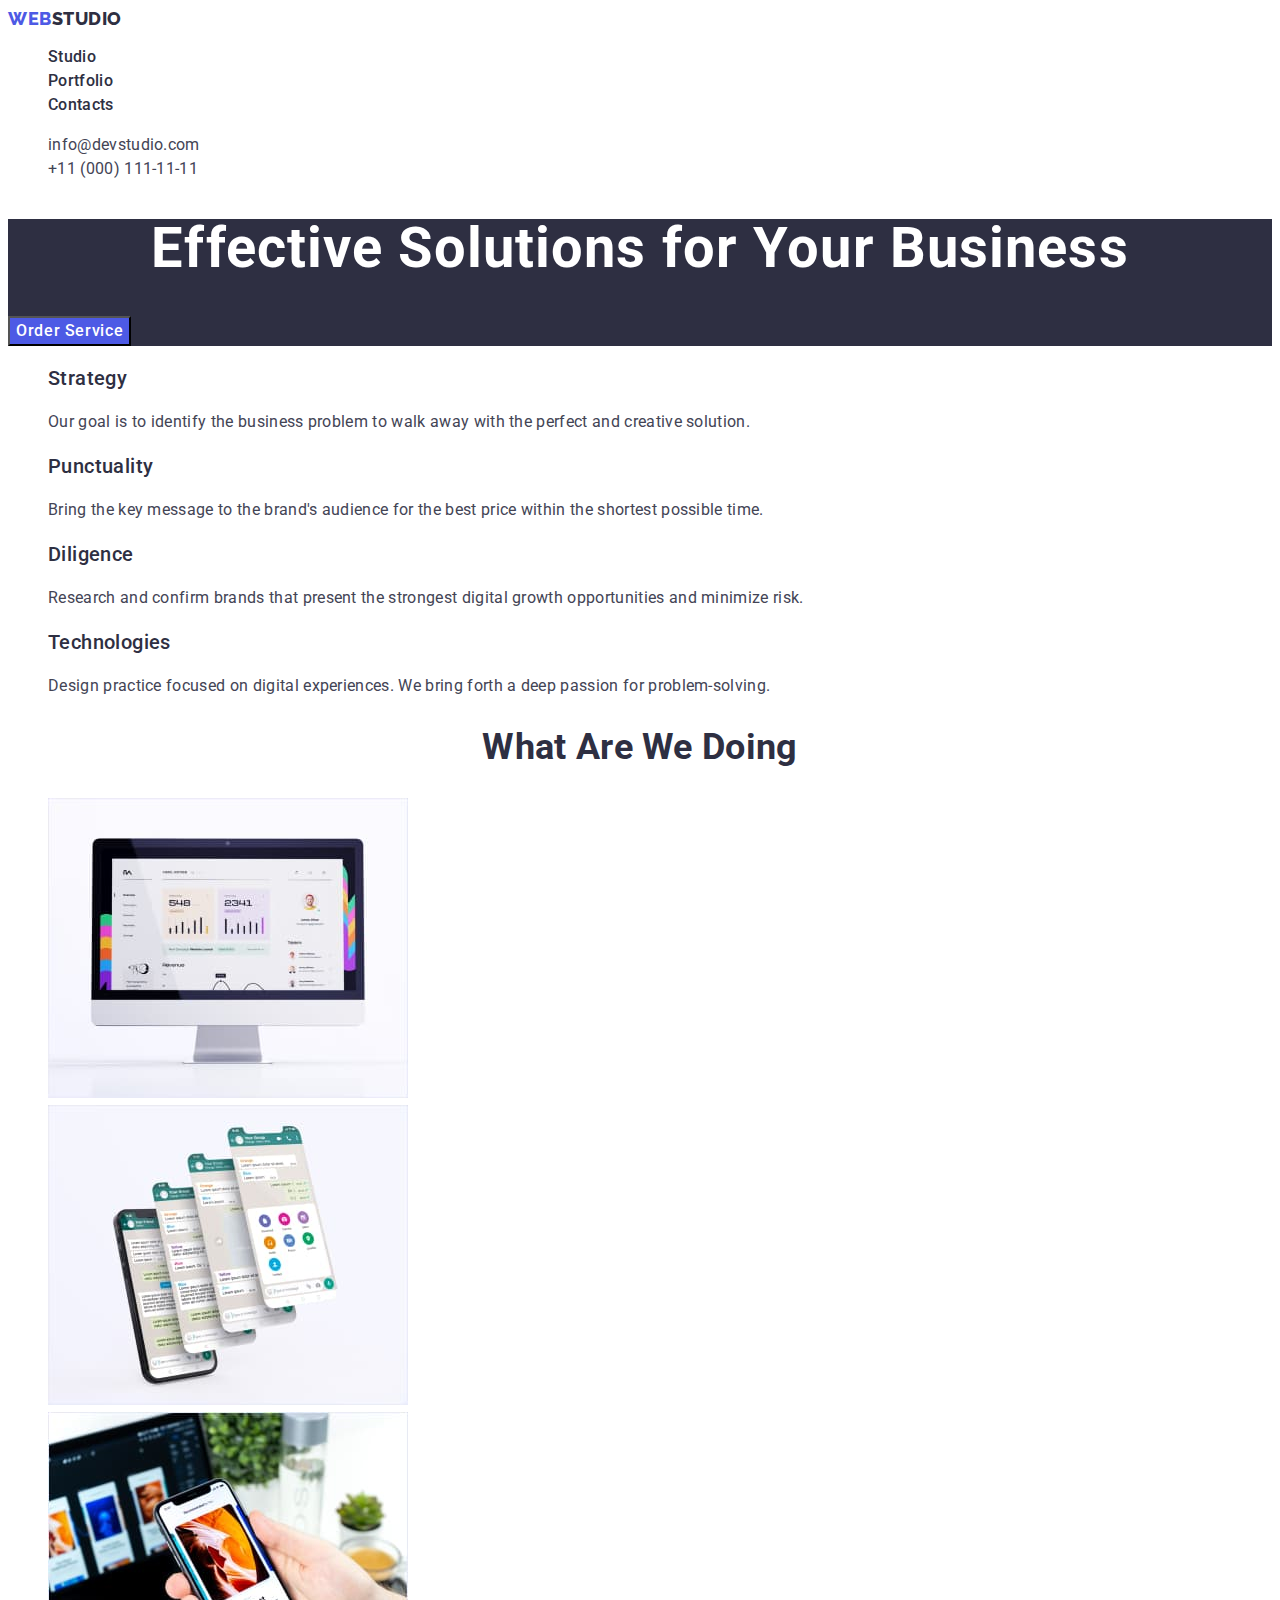
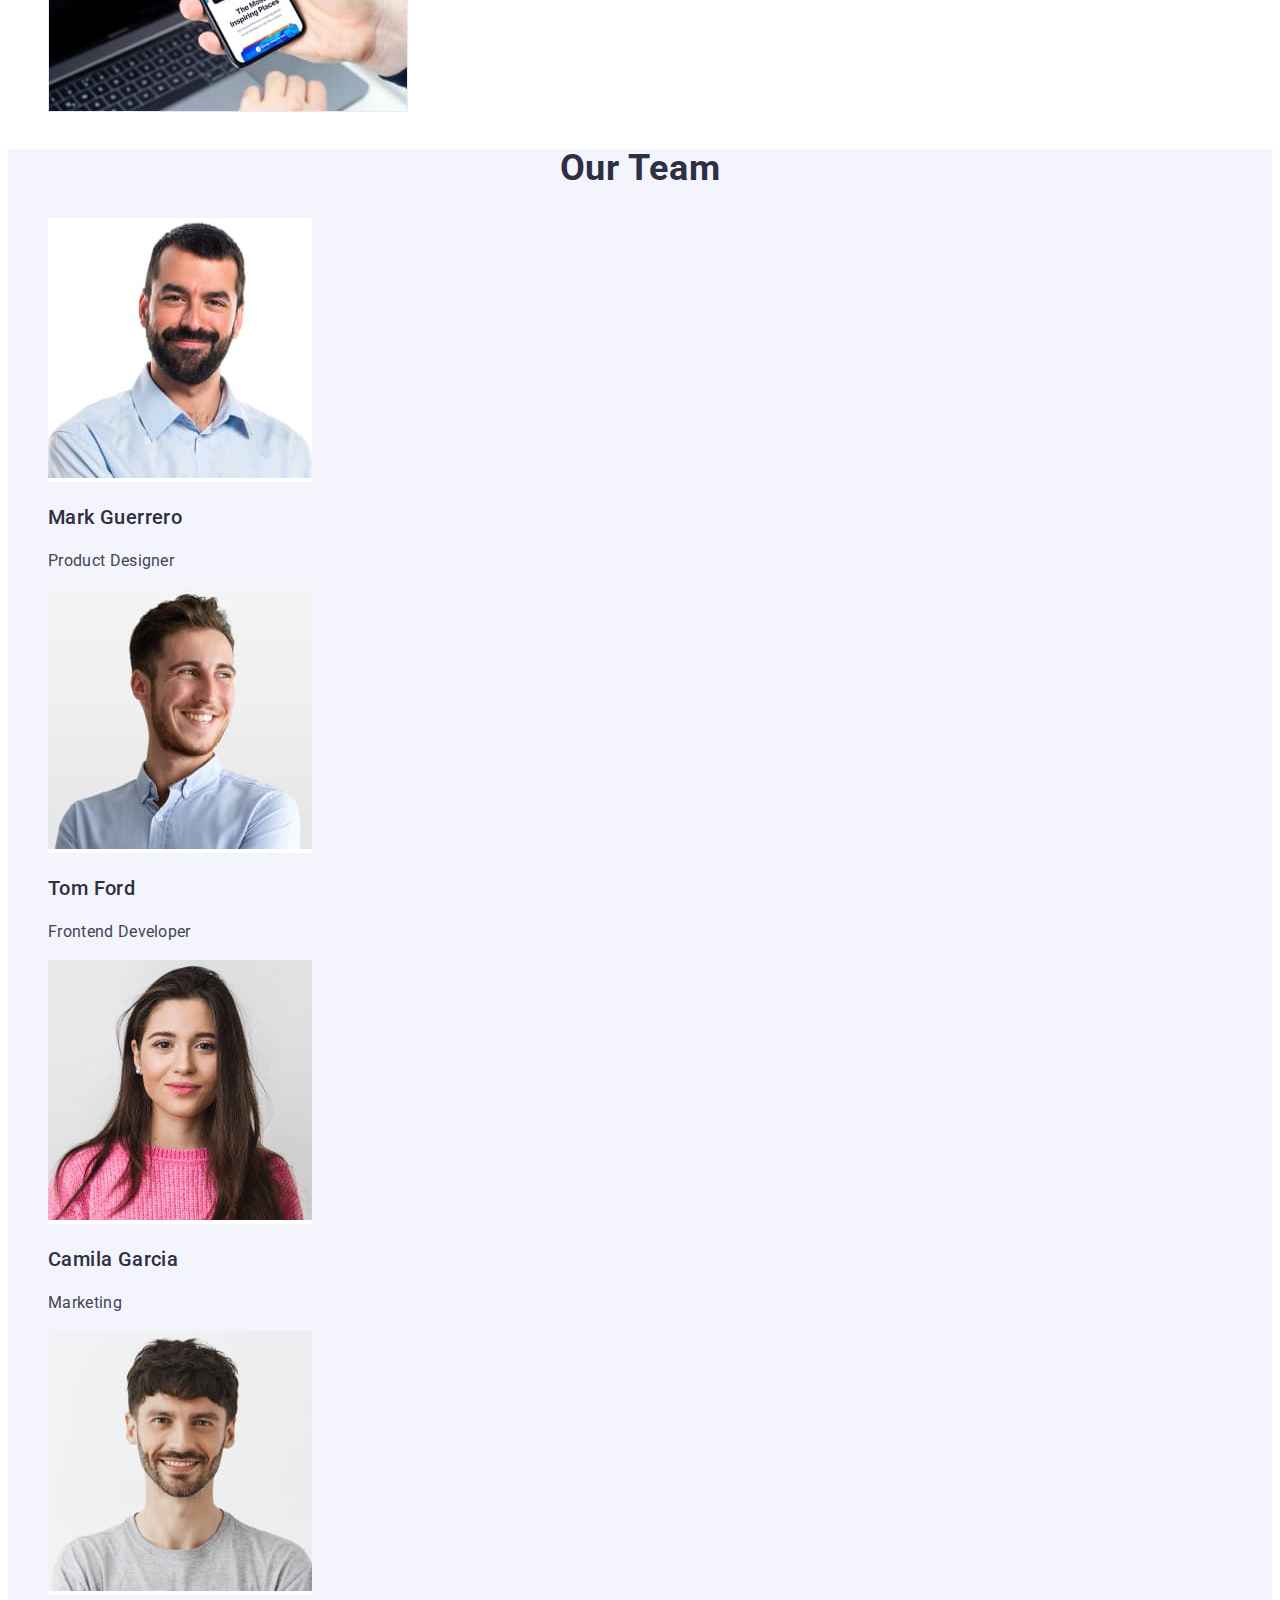
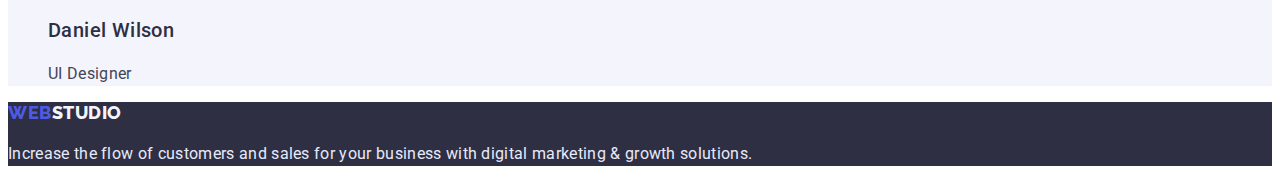
==== index.html @ 5a8b4bfd "Initial commit" ====
<!DOCTYPE html>
<html lang="en">
  <head>
    <meta charset="UTF-8" />
    <meta http-equiv="X-UA-Compatible" content="IE=edge" />
    <meta name="viewport" content="width=device-width, initial-scale=1.0" />
    <title>Studio</title>
    <link rel="preconnect" href="https://fonts.googleapis.com" />
    <link rel="preconnect" href="https://fonts.gstatic.com" crossorigin />
    <link
      href="https://fonts.googleapis.com/css2?family=Raleway:wght@800&family=Roboto:wght@400;500;700;900&display=swap"
      rel="stylesheet"
    />
    <link rel="stylesheet" href="./css/style.css" />
  </head>

  <body>
    <!-- Header -->
    <header class="header">
      <nav class="nav">
        <a class="logo link" href="./index.html"
          >Web <span class="logostudio">Studio</span></a
        >
        <ul class="nav-menu list">
          <li class="nav-items-pages">
            <a class="nav-link link" href="./index.html">Studio</a>
          </li>
          <li class="nav-items-pages">
            <a class="nav-link link" href="./portfolio.html">Portfolio</a>
          </li>
          <li class="nav-items-pages">
            <a class="nav-link link" href="">Contacts</a>
          </li>
        </ul>
      </nav>
      <address class="address">
        <ul class="address-item list">
          <li class="address-contacts">
            <a class="contacts link" href="mailto:info@devstudio.com"
              >info@devstudio.com</a
            >
          </li>
          <li class="address-contacts">
            <a class="contacts link" href="tel:+110001111111"
              >+11 (000) 111-11-11</a
            >
          </li>
        </ul>
      </address>
    </header>

    <main>
      <!-- Hero -->
      <section class="hero">
        <h1 class="hero-title">Effective Solutions for Your Business</h1>
        <button type="button" class="hero-btn">Order Service</button>
      </section>
      <!-- Features -->
      <section class="features">
        <h2 class="section-title" hidden>titel</h2>
        <ul class="feauters-list list">
          <li class="features-list-item">
            <h3 class="features-list-title">Strategy</h3>
            <p class="faetures-description">
              Our goal is to identify the business problem to walk away with the
              perfect and creative solution.
            </p>
          </li>
          <li class="features-list-item">
            <h3 class="features-list-title">Punctuality</h3>
            <p class="faetures-description">
              Bring the key message to the brand's audience for the best price
              within the shortest possible time.
            </p>
          </li>
          <li class="features-list-item">
            <h3 class="features-list-title">Diligence</h3>
            <p class="faetures-description">
              Research and confirm brands that present the strongest digital
              growth opportunities and minimize risk.
            </p>
          </li>
          <li class="features-list-item">
            <h3 class="features-list-title">Technologies</h3>
            <p class="faetures-description">
              Design practice focused on digital experiences. We bring forth a
              deep passion for problem-solving.
            </p>
          </li>
        </ul>
      </section>
      <!-- What are we doing-->
      <section>
        <h2 class="products-title">What are we doing</h2>
        <ul class="list">
          <li class="products-list-item">
            <img
              class="products-img"
              src="./images/computer.jpg"
              alt="computer"
              width="360"
            />
          </li>
          <li class="products-list-item">
            <img
              class="products-img"
              src="./images/smartphone.jpg"
              alt="smartphone"
              width="360"
            />
          </li>
          <li class="products-list-item">
            <img
              class="products-img"
              src="./images/notebook.jpg"
              alt="notebook"
              width="360"
            />
          </li>
        </ul>
      </section>
      <!-- Our team -->
      <section class="team">
        <h2 class="team-title">Our Team</h2>
        <ul class="team-list list">
          <li class="team-list-item">
            <img
              class="team-img"
              src="./images/markguerrero.jpg"
              alt="markguerrero"
              width="264"
            />
            <h3 class="team-list-title">Mark Guerrero</h3>
            <p class="team-position">Product Designer</p>
          </li>
          <li class="team-list-item">
            <img
              class="team-img"
              src="./images/tomford.jpg"
              alt="tomford"
              width="264"
            />
            <h3 class="team-list-title">Tom Ford</h3>
            <p class="team-position">Frontend Developer</p>
          </li>
          <li class="team-list-item">
            <img
              class="team-img"
              src="./images/camilagarcia.jpg"
              alt="camilagarcia"
              width="264"
            />
            <h3 class="team-list-title">Camila Garcia</h3>
            <p class="team-position">Marketing</p>
          </li>
          <li class="team-list-item">
            <img
              class="team-img"
              src="./images/danielwilson.jpg"
              alt="danielwilson"
              width="264"
            />
            <h3 class="team-list-title">Daniel Wilson</h3>
            <p class="team-position">UI Designer</p>
          </li>
        </ul>
      </section>
    </main>
    <!-- Footer -->
    <footer class="footer">
      <a class="footer-logo link" href="./index.html"
        >Web<span class="footer-logostudio">Studio</span></a
      >
      <p class="footer-description">
        Increase the flow of customers and sales for your business with digital
        marketing & growth solutions.
      </p>
    </footer>
  </body>
</html>
---- css/style.css ----
:root {
	--logo-color: #4d5ae5;
	--accent-color: #404bbf;
	--body-text-color: #434455;
	--secondary-text-color: #2e2f42;
	--primary-white-color: #ffffff;
	--secondary-background-color: #f4f4fd;
	--footer-text-color: #e7e9fc;
}

body {
	font-family: "Roboto", sans-serif;
	font-weight: 400;
	font-size: 16px;
	line-height: 1.5;
	letter-spacing: 0.02em;
	color: var(--body-text-color);
	background-color: var(--primary-white-color);
}

.list {
	list-style: none;
}

.link {
	text-decoration: none;
}
/* ============================== HEADER ======================== */

.header {
	font-style: normal;
}

.logo {
	font-family: "Raleway", sans-serif;
	font-weight: 800;
	font-size: 18px;
	line-height: 1.17;
	display: flex;
	align-items: center;
	letter-spacing: 0.03em;
	text-transform: uppercase;
	color: var(--logo-color);
}

.logo {
	color: var(--logo-color);
}

.logostudio {
	color: var(--secondary-text-color);
}

.nav-link {
	font-weight: 500;
	color: var(--secondary-text-color);
}
.nav-link:hover,
.nav-link:focus {
	color: var(--accent-color);
}

.address {
	font-style: normal;
}

.contacts {
	font-style: normal;
	color: var(--body-text-color);
}

.contacts:hover,
.contacts:focus {
	color: var(--accent-color);
}

/* ============================== /HEADER ======================== */

/* ============================== HERO ======================== */

.hero {
	background-color: var(--secondary-text-color);
}

.hero-title {
	font-weight: 700;
	font-size: 56px;
	line-height: 1.07;
	letter-spacing: 0.02em;
	text-align: center;
	color: var(--primary-white-color);
}

.hero-btn {
	font-weight: 500;
	display: flex;
	align-items: center;
	font-family: "Roboto", sans-serif;
	font-size: 16px;
	line-height: 1.5;

	letter-spacing: 0.04em;
	cursor: pointer;
	color: var(--primary-white-color);
	background-color: var(--logo-color);
}

.hero-btn:hover,
.hero-btn:focus {
	color: var(--accent-color);
}

/* ============================== /HERO ======================== */

/*============================= FEATURES =================================*/

.features-list-title {
	font-weight: 500;
	font-size: 20px;
	line-height: 1.2;
	letter-spacing: 0.02em;
	color: var(--secondary-text-color);
}

/*============================= /FEATURES =================================*/

/* ============================ WHAT ARE WE DOING ========================== */

.products-title {
	font-weight: 700;
	font-size: 36px;
	line-height: 1.11;
	text-align: center;
	text-transform: capitalize;
	color: var(--secondary-text-color);
}
/* ============================ /WHAT ARE WE DOING ========================== */

/*================================ OUR TEAM ===============================*/

.team {
	background-color: var(--secondary-background-color);
}

.team-list-item {
	display: inline;
	background-color: var(--primary-white-color);
}

.team-title {
	font-weight: 700;
	font-size: 36px;
	line-height: 1.11;
	text-align: center;
	letter-spacing: 0.02em;
	text-transform: capitalize;
	color: var(--secondary-text-color);
}

.team-list-title {
	font-weight: 500;
	font-size: 20px;
	line-height: 1.2;
	letter-spacing: 0.02em;
	color: var(--secondary-text-color);
}

.team-position {
	color: var(--body-text-color);
}
/*================================ /OUR TEAM ===============================*/

/*================================ FOOTER ===============================*/

.footer {
	background-color: var(--secondary-text-color);
}

.footer-description {
	color: var(--footer-text-color);
}

.footer-logo {
	font-family: "Raleway", sans-serif;
	font-weight: 800;
	font-size: 18px;
	line-height: 1.17;
	letter-spacing: 0.03em;
	text-transform: uppercase;
	color: var(--logo-color);
}

.footer-logostudio {
	color: var(--secondary-background-color);
}

.footer-logostudio:hover,
.footer-logostudio:focus {
	color: var(--accent-color);
}

.footer-logo:hover,
.footer-logo:focus {
	color: var(--accent-color);
}
/*================================ /FOOTER ===============================*/

/*============================== PORTFOLIO ===============================*/

.btn-section-list {
	font-weight: 500;
	display: flex;
	align-items: center;
	text-align: center;
	font-size: 16px;
	line-height: 1.5;
	letter-spacing: 0.04em;
	font-family: "Roboto", sans-serif;
	cursor: pointer;
	color: var(--logo-color);
	background-color: var(--secondary-background-color);
}

.btn-section-list:hover,
.btn-section-list:focus {
	color: var(--primary-white-color);
	background-color: var(--accent-color);
}

.project-title {
	font-weight: 500;
	font-size: 20px;
	line-height: 1.2;
	letter-spacing: 0.02em;
	color: var(--secondary-text-color);
}

.project-text {
	color: var(--body-text-color);
}
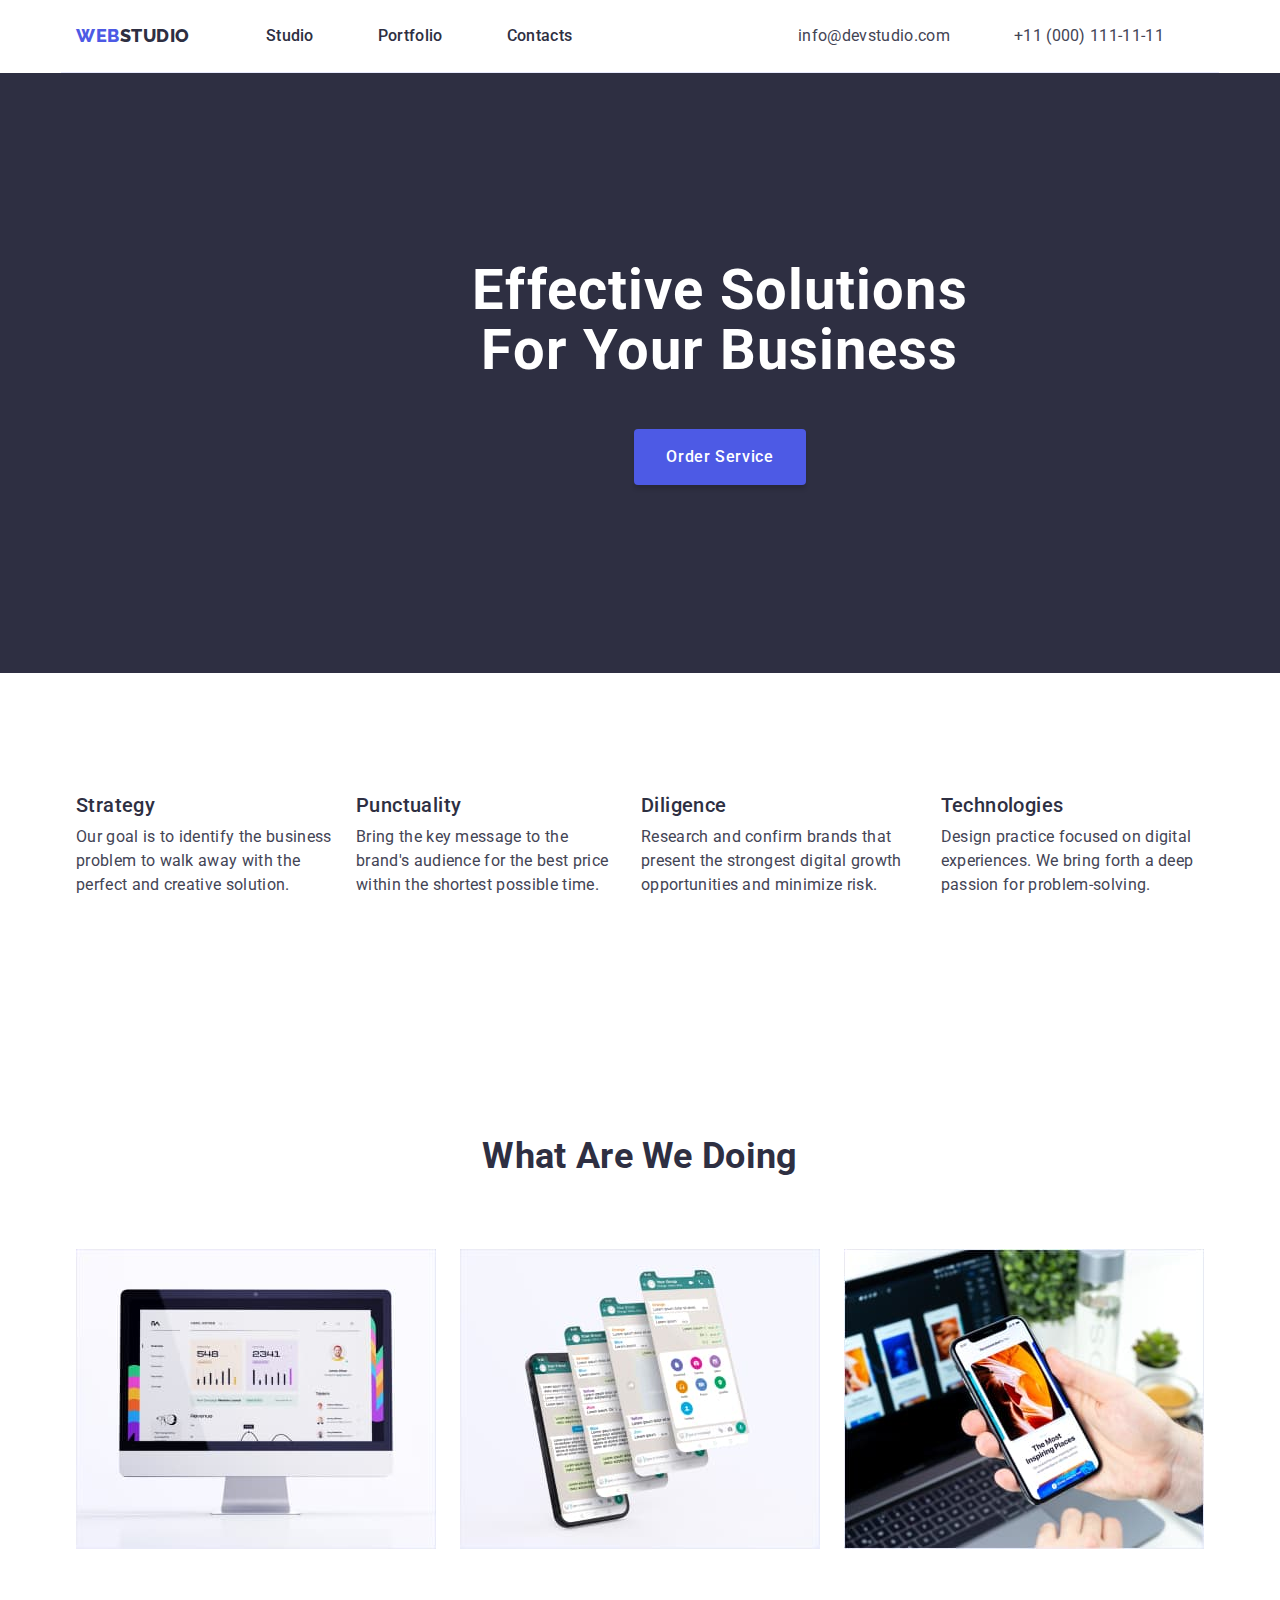
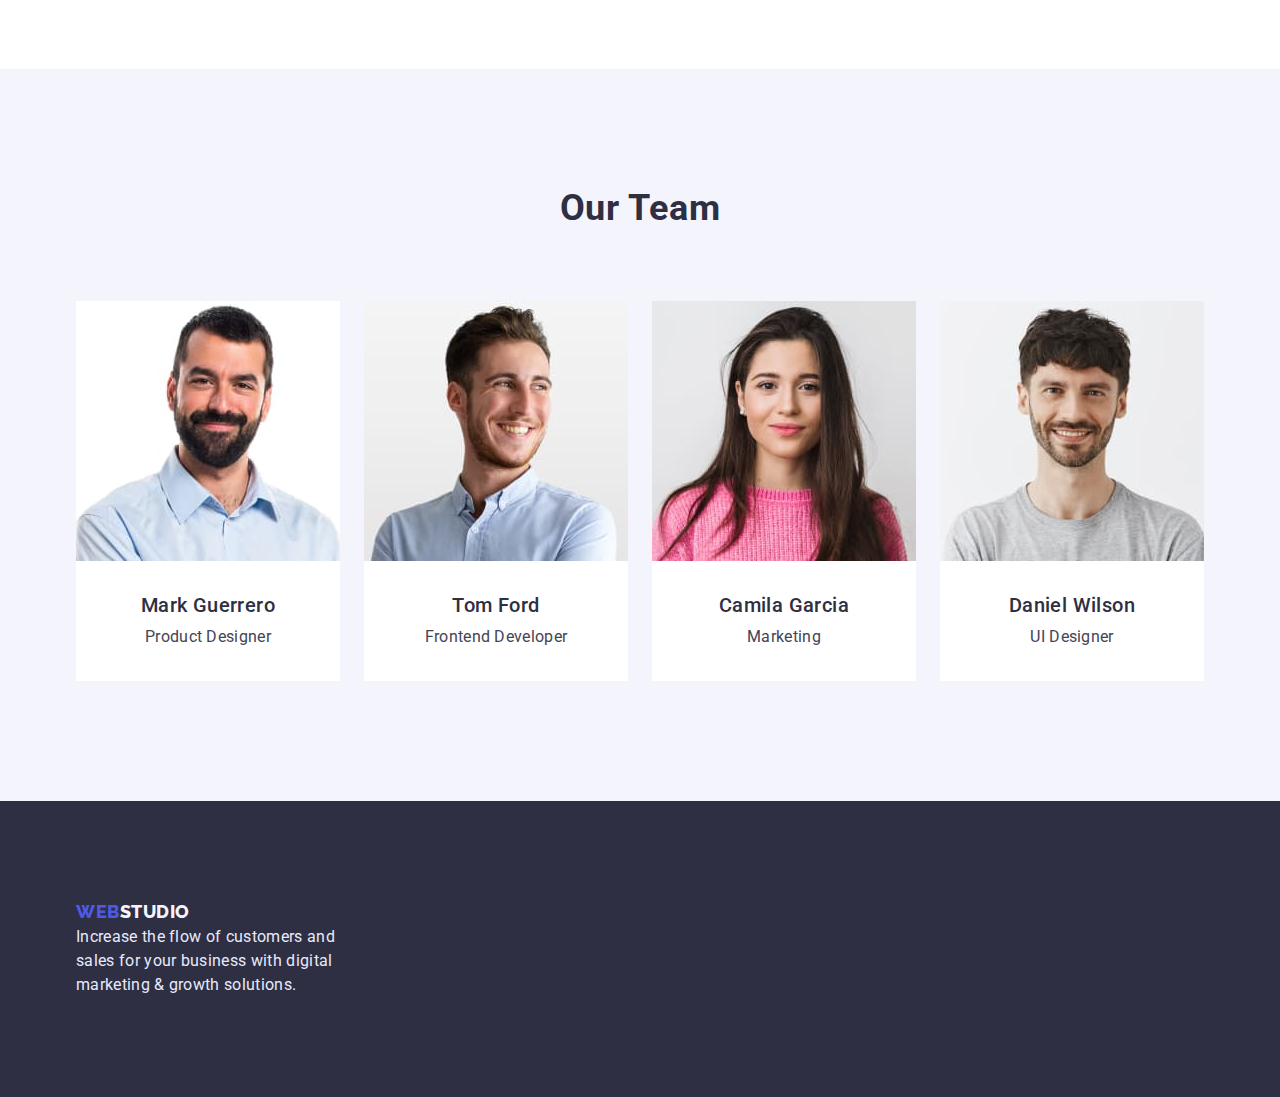
==== commit 1b0a41be: "css" ====
--- a/index.html
+++ b/index.html
@@ -1,180 +1,145 @@
 <!DOCTYPE html>
 <html lang="en">
-  <head>
-    <meta charset="UTF-8" />
-    <meta http-equiv="X-UA-Compatible" content="IE=edge" />
-    <meta name="viewport" content="width=device-width, initial-scale=1.0" />
-    <title>Studio</title>
-    <link rel="preconnect" href="https://fonts.googleapis.com" />
-    <link rel="preconnect" href="https://fonts.gstatic.com" crossorigin />
-    <link
-      href="https://fonts.googleapis.com/css2?family=Raleway:wght@800&family=Roboto:wght@400;500;700;900&display=swap"
-      rel="stylesheet"
-    />
-    <link rel="stylesheet" href="./css/style.css" />
-  </head>
+	<head>
+		<meta charset="UTF-8" />
+		<meta http-equiv="X-UA-Compatible" content="IE=edge" />
+		<meta name="viewport" content="width=device-width, initial-scale=1.0" />
+		<title>Studio</title>
+		<link rel="preconnect" href="https://fonts.googleapis.com" />
+		<link rel="preconnect" href="https://fonts.gstatic.com" crossorigin />
+		<link
+			href="https://fonts.googleapis.com/css2?family=Raleway:wght@800&family=Roboto:wght@400;500;700;900&display=swap"
+			rel="stylesheet"
+		/>
+		<link rel="stylesheet" href="https://cdn.jsdelivr.net/npm/modern-normalize@1.1.0/modern-normalize.min.css" />
+		<link rel="stylesheet" href="./css/style.css" />
+	</head>
 
-  <body>
-    <!-- Header -->
-    <header class="header">
-      <nav class="nav">
-        <a class="logo link" href="./index.html"
-          >Web <span class="logostudio">Studio</span></a
-        >
-        <ul class="nav-menu list">
-          <li class="nav-items-pages">
-            <a class="nav-link link" href="./index.html">Studio</a>
-          </li>
-          <li class="nav-items-pages">
-            <a class="nav-link link" href="./portfolio.html">Portfolio</a>
-          </li>
-          <li class="nav-items-pages">
-            <a class="nav-link link" href="">Contacts</a>
-          </li>
-        </ul>
-      </nav>
-      <address class="address">
-        <ul class="address-item list">
-          <li class="address-contacts">
-            <a class="contacts link" href="mailto:info@devstudio.com"
-              >info@devstudio.com</a
-            >
-          </li>
-          <li class="address-contacts">
-            <a class="contacts link" href="tel:+110001111111"
-              >+11 (000) 111-11-11</a
-            >
-          </li>
-        </ul>
-      </address>
-    </header>
+	<body>
+		<!-- Header -->
+		<header class="header">
+			<div class="container page-haeder-container">
+				<nav class="nav">
+					<a class="logo link" href="./index.html">Web <span class="logostudio">Studio</span></a>
+					<ul class="nav-menu list">
+						<li class="nav-items-pages">
+							<a class="nav-link link" href="./index.html">Studio</a>
+						</li>
+						<li class="nav-items-pages">
+							<a class="nav-link link" href="./portfolio.html">Portfolio</a>
+						</li>
+						<li class="nav-items-pages">
+							<a class="nav-link link" href="">Contacts</a>
+						</li>
+					</ul>
+				</nav>
+				<address class="address">
+					<ul class="address-item list">
+						<li class="address-contacts">
+							<a class="contacts link" href="mailto:info@devstudio.com">info@devstudio.com</a>
+						</li>
+						<li class="address-contacts">
+							<a class="contacts link" href="tel:+110001111111">+11 (000) 111-11-11</a>
+						</li>
+					</ul>
+				</address>
+			</div>
+		</header>
 
-    <main>
-      <!-- Hero -->
-      <section class="hero">
-        <h1 class="hero-title">Effective Solutions for Your Business</h1>
-        <button type="button" class="hero-btn">Order Service</button>
-      </section>
-      <!-- Features -->
-      <section class="features">
-        <h2 class="section-title" hidden>titel</h2>
-        <ul class="feauters-list list">
-          <li class="features-list-item">
-            <h3 class="features-list-title">Strategy</h3>
-            <p class="faetures-description">
-              Our goal is to identify the business problem to walk away with the
-              perfect and creative solution.
-            </p>
-          </li>
-          <li class="features-list-item">
-            <h3 class="features-list-title">Punctuality</h3>
-            <p class="faetures-description">
-              Bring the key message to the brand's audience for the best price
-              within the shortest possible time.
-            </p>
-          </li>
-          <li class="features-list-item">
-            <h3 class="features-list-title">Diligence</h3>
-            <p class="faetures-description">
-              Research and confirm brands that present the strongest digital
-              growth opportunities and minimize risk.
-            </p>
-          </li>
-          <li class="features-list-item">
-            <h3 class="features-list-title">Technologies</h3>
-            <p class="faetures-description">
-              Design practice focused on digital experiences. We bring forth a
-              deep passion for problem-solving.
-            </p>
-          </li>
-        </ul>
-      </section>
-      <!-- What are we doing-->
-      <section>
-        <h2 class="products-title">What are we doing</h2>
-        <ul class="list">
-          <li class="products-list-item">
-            <img
-              class="products-img"
-              src="./images/computer.jpg"
-              alt="computer"
-              width="360"
-            />
-          </li>
-          <li class="products-list-item">
-            <img
-              class="products-img"
-              src="./images/smartphone.jpg"
-              alt="smartphone"
-              width="360"
-            />
-          </li>
-          <li class="products-list-item">
-            <img
-              class="products-img"
-              src="./images/notebook.jpg"
-              alt="notebook"
-              width="360"
-            />
-          </li>
-        </ul>
-      </section>
-      <!-- Our team -->
-      <section class="team">
-        <h2 class="team-title">Our Team</h2>
-        <ul class="team-list list">
-          <li class="team-list-item">
-            <img
-              class="team-img"
-              src="./images/markguerrero.jpg"
-              alt="markguerrero"
-              width="264"
-            />
-            <h3 class="team-list-title">Mark Guerrero</h3>
-            <p class="team-position">Product Designer</p>
-          </li>
-          <li class="team-list-item">
-            <img
-              class="team-img"
-              src="./images/tomford.jpg"
-              alt="tomford"
-              width="264"
-            />
-            <h3 class="team-list-title">Tom Ford</h3>
-            <p class="team-position">Frontend Developer</p>
-          </li>
-          <li class="team-list-item">
-            <img
-              class="team-img"
-              src="./images/camilagarcia.jpg"
-              alt="camilagarcia"
-              width="264"
-            />
-            <h3 class="team-list-title">Camila Garcia</h3>
-            <p class="team-position">Marketing</p>
-          </li>
-          <li class="team-list-item">
-            <img
-              class="team-img"
-              src="./images/danielwilson.jpg"
-              alt="danielwilson"
-              width="264"
-            />
-            <h3 class="team-list-title">Daniel Wilson</h3>
-            <p class="team-position">UI Designer</p>
-          </li>
-        </ul>
-      </section>
-    </main>
-    <!-- Footer -->
-    <footer class="footer">
-      <a class="footer-logo link" href="./index.html"
-        >Web<span class="footer-logostudio">Studio</span></a
-      >
-      <p class="footer-description">
-        Increase the flow of customers and sales for your business with digital
-        marketing & growth solutions.
-      </p>
-    </footer>
-  </body>
+		<main>
+			<!-- Hero -->
+			<section class="hero">
+				<div class="container">
+					<h1 class="hero-title">Effective Solutions for Your Business</h1>
+					<button type="button" class="hero-btn">Order Service</button>
+				</div>
+			</section>
+			<!-- Features -->
+			<section class="features section">
+				<div class="container">
+					<h2 class="section-title" hidden>titel</h2>
+					<ul class="feauters-list list">
+						<li class="features-list-item">
+							<h3 class="features-list-title">Strategy</h3>
+							<p class="faetures-description">
+								Our goal is to identify the business problem to walk away with the perfect and creative solution.
+							</p>
+						</li>
+						<li class="features-list-item">
+							<h3 class="features-list-title">Punctuality</h3>
+							<p class="faetures-description">
+								Bring the key message to the brand's audience for the best price within the shortest possible time.
+							</p>
+						</li>
+						<li class="features-list-item">
+							<h3 class="features-list-title">Diligence</h3>
+							<p class="faetures-description">
+								Research and confirm brands that present the strongest digital growth opportunities and minimize risk.
+							</p>
+						</li>
+						<li class="features-list-item">
+							<h3 class="features-list-title">Technologies</h3>
+							<p class="faetures-description">
+								Design practice focused on digital experiences. We bring forth a deep passion for problem-solving.
+							</p>
+						</li>
+					</ul>
+				</div>
+			</section>
+			<!-- What are we doing-->
+			<section>
+				<div class="container section">
+					<h2 class="products-title">What are we doing</h2>
+					<ul class="list">
+						<li class="products-list-item">
+							<img class="products-img" src="./images/computer.jpg" alt="computer" width="360" />
+						</li>
+						<li class="products-list-item">
+							<img class="products-img" src="./images/smartphone.jpg" alt="smartphone" width="360" />
+						</li>
+						<li class="products-list-item">
+							<img class="products-img" src="./images/notebook.jpg" alt="notebook" width="360" />
+						</li>
+					</ul>
+				</div>
+			</section>
+			<!-- Our team -->
+			<section class="team section">
+				<div class="container">
+					<h2 class="team-title">Our Team</h2>
+					<ul class="team-list list">
+						<li class="team-list-item">
+							<img class="team-img" src="./images/markguerrero.jpg" alt="markguerrero" width="264" />
+							<h3 class="team-list-title">Mark Guerrero</h3>
+							<p class="team-position">Product Designer</p>
+						</li>
+						<li class="team-list-item">
+							<img class="team-img" src="./images/tomford.jpg" alt="tomford" width="264" />
+							<h3 class="team-list-title">Tom Ford</h3>
+							<p class="team-position">Frontend Developer</p>
+						</li>
+						<li class="team-list-item">
+							<img class="team-img" src="./images/camilagarcia.jpg" alt="camilagarcia" width="264" />
+							<h3 class="team-list-title">Camila Garcia</h3>
+							<p class="team-position">Marketing</p>
+						</li>
+						<li class="team-list-item">
+							<img class="team-img" src="./images/danielwilson.jpg" alt="danielwilson" width="264" />
+							<h3 class="team-list-title">Daniel Wilson</h3>
+							<p class="team-position">UI Designer</p>
+						</li>
+					</ul>
+				</div>
+			</section>
+		</main>
+		<!-- Footer -->
+		<footer class="footer">
+			<div class="container section-footer">
+				<a class="footer-logo link" href="./index.html">Web<span class="footer-logostudio">Studio</span></a>
+				<p class="footer-description">
+					Increase the flow of customers and sales for your business with digital marketing & growth solutions.
+				</p>
+			</div>
+		</footer>
+	</body>
 </html>
--- a/css/style.css
+++ b/css/style.css
@@ -8,6 +8,26 @@
 	--footer-text-color: #e7e9fc;
 }
 
+h1,
+h2,
+h3,
+h4,
+p {
+	margin-top: 0;
+	margin-bottom: 0;
+}
+
+ul,
+ol {
+	margin-top: 0;
+	margin-bottom: 0;
+	padding-left: 0;
+}
+
+img {
+	display: block;
+}
+
 body {
 	font-family: "Roboto", sans-serif;
 	font-weight: 400;
@@ -18,6 +38,19 @@
 	background-color: var(--primary-white-color);
 }
 
+.container {
+	width: 1158px;
+	margin-left: auto;
+	margin-right: auto;
+	padding-left: 15px;
+	padding-right: 15px;
+}
+
+.section {
+	padding-top: 120px;
+	padding-bottom: 120px;
+}
+
 .list {
 	list-style: none;
 }
@@ -26,6 +59,18 @@
 	text-decoration: none;
 }
 /* ============================== HEADER ======================== */
+
+.page-haeder-container {
+	display: flex;
+	align-items: center;
+	padding: 24px 15px;
+	border-bottom: 1px solid var(--footer-text-color);
+}
+
+.nav {
+	display: flex;
+	align-items: center;
+}
 
 .header {
 	font-style: normal;
@@ -36,6 +81,7 @@
 	font-weight: 800;
 	font-size: 18px;
 	line-height: 1.17;
+	margin-right: 76px;
 	display: flex;
 	align-items: center;
 	letter-spacing: 0.03em;
@@ -43,12 +89,17 @@
 	color: var(--logo-color);
 }
 
-.logo {
-	color: var(--logo-color);
-}
-
 .logostudio {
 	color: var(--secondary-text-color);
+}
+
+.nav-menu {
+	display: flex;
+	align-items: center;
+}
+
+.nav-items-pages:not(:last-child) {
+	margin-right: 40px;
 }
 
 .nav-link {
@@ -62,11 +113,17 @@
 
 .address {
 	font-style: normal;
+	margin-left: auto;
+}
+
+.address-item {
+	display: flex;
 }
 
 .contacts {
 	font-style: normal;
 	color: var(--body-text-color);
+	margin-right: 40px;
 }
 
 .contacts:hover,
@@ -79,57 +136,84 @@
 /* ============================== HERO ======================== */
 
 .hero {
+	width: 1440px;
+	margin: 0 auto;
+	padding-top: 188px;
+	padding-bottom: 188px;
 	background-color: var(--secondary-text-color);
 }
 
 .hero-title {
+	margin-left: auto;
+	margin-right: auto;
 	font-weight: 700;
 	font-size: 56px;
 	line-height: 1.07;
 	letter-spacing: 0.02em;
 	text-align: center;
+	width: 496px;
+	text-transform: capitalize;
 	color: var(--primary-white-color);
 }
 
 .hero-btn {
 	font-weight: 500;
-	display: flex;
+	display: block;
+	margin: 0 auto;
+	margin-top: 48px;
 	align-items: center;
 	font-family: "Roboto", sans-serif;
 	font-size: 16px;
 	line-height: 1.5;
-
+	padding: 16px 32px 16px 32px;
+	margin-left: 0 auto;
+	margin-right: 0 auto;
 	letter-spacing: 0.04em;
 	cursor: pointer;
+	box-shadow: 0px 4px 4px rgba(0, 0, 0, 0.15);
+	border-radius: 4px;
+	border: none;
 	color: var(--primary-white-color);
 	background-color: var(--logo-color);
 }
 
 .hero-btn:hover,
 .hero-btn:focus {
-	color: var(--accent-color);
+	background-color: var(--accent-color);
 }
 
 /* ============================== /HERO ======================== */
 
 /*============================= FEATURES =================================*/
+
+.feauters-list {
+	display: flex;
+	gap: 24px;
+}
 
 .features-list-title {
 	font-weight: 500;
 	font-size: 20px;
 	line-height: 1.2;
 	letter-spacing: 0.02em;
+	margin-bottom: 8px;
 	color: var(--secondary-text-color);
 }
 
 /*============================= /FEATURES =================================*/
 
 /* ============================ WHAT ARE WE DOING ========================== */
+
+.list {
+	display: flex;
+	gap: 24px;
+}
 
 .products-title {
 	font-weight: 700;
 	font-size: 36px;
 	line-height: 1.11;
+	margin-bottom: 72px;
 	text-align: center;
 	text-transform: capitalize;
 	color: var(--secondary-text-color);
@@ -145,6 +229,12 @@
 .team-list-item {
 	display: inline;
 	background-color: var(--primary-white-color);
+}
+
+.team-list {
+	display: flex;
+	flex-wrap: wrap;
+	gap: 24px;
 }
 
 .team-title {
@@ -153,6 +243,7 @@
 	line-height: 1.11;
 	text-align: center;
 	letter-spacing: 0.02em;
+	margin-bottom: 72px;
 	text-transform: capitalize;
 	color: var(--secondary-text-color);
 }
@@ -162,10 +253,15 @@
 	font-size: 20px;
 	line-height: 1.2;
 	letter-spacing: 0.02em;
+	text-align: center;
+	margin-top: 32px;
 	color: var(--secondary-text-color);
 }
 
 .team-position {
+	text-align: center;
+	margin-top: 8px;
+	margin-bottom: 32px;
 	color: var(--body-text-color);
 }
 /*================================ /OUR TEAM ===============================*/
@@ -176,7 +272,13 @@
 	background-color: var(--secondary-text-color);
 }
 
+.section-footer {
+	padding-top: 100px;
+	padding-bottom: 100px;
+}
+
 .footer-description {
+	width: 264px;
 	color: var(--footer-text-color);
 }
 
@@ -186,6 +288,7 @@
 	font-size: 18px;
 	line-height: 1.17;
 	letter-spacing: 0.03em;
+	margin-bottom: 16px;
 	text-transform: uppercase;
 	color: var(--logo-color);
 }
@@ -206,6 +309,14 @@
 /*================================ /FOOTER ===============================*/
 
 /*============================== PORTFOLIO ===============================*/
+
+.btn-section {
+	display: flex;
+	justify-content: center;
+	margin-top: 96px;
+	margin-bottom: 72px;
+	gap: 24px;
+}
 
 .btn-section-list {
 	font-weight: 500;
@@ -227,14 +338,33 @@
 	background-color: var(--accent-color);
 }
 
+.project {
+	display: flex;
+	flex-wrap: wrap;
+	gap: 24px;
+	padding-bottom: 120px;
+}
+
+.project-list-item {
+	margin-bottom: 48px;
+	border-bottom: 1px solid var(--footer-text-color);
+}
+
+.project-list-item:last-child {
+	margin-bottom: 48px;
+}
+
 .project-title {
 	font-weight: 500;
 	font-size: 20px;
 	line-height: 1.2;
 	letter-spacing: 0.02em;
+	margin-top: 32px;
+	margin-bottom: 8px;
 	color: var(--secondary-text-color);
 }
 
 .project-text {
+	margin-bottom: 32px;
 	color: var(--body-text-color);
 }
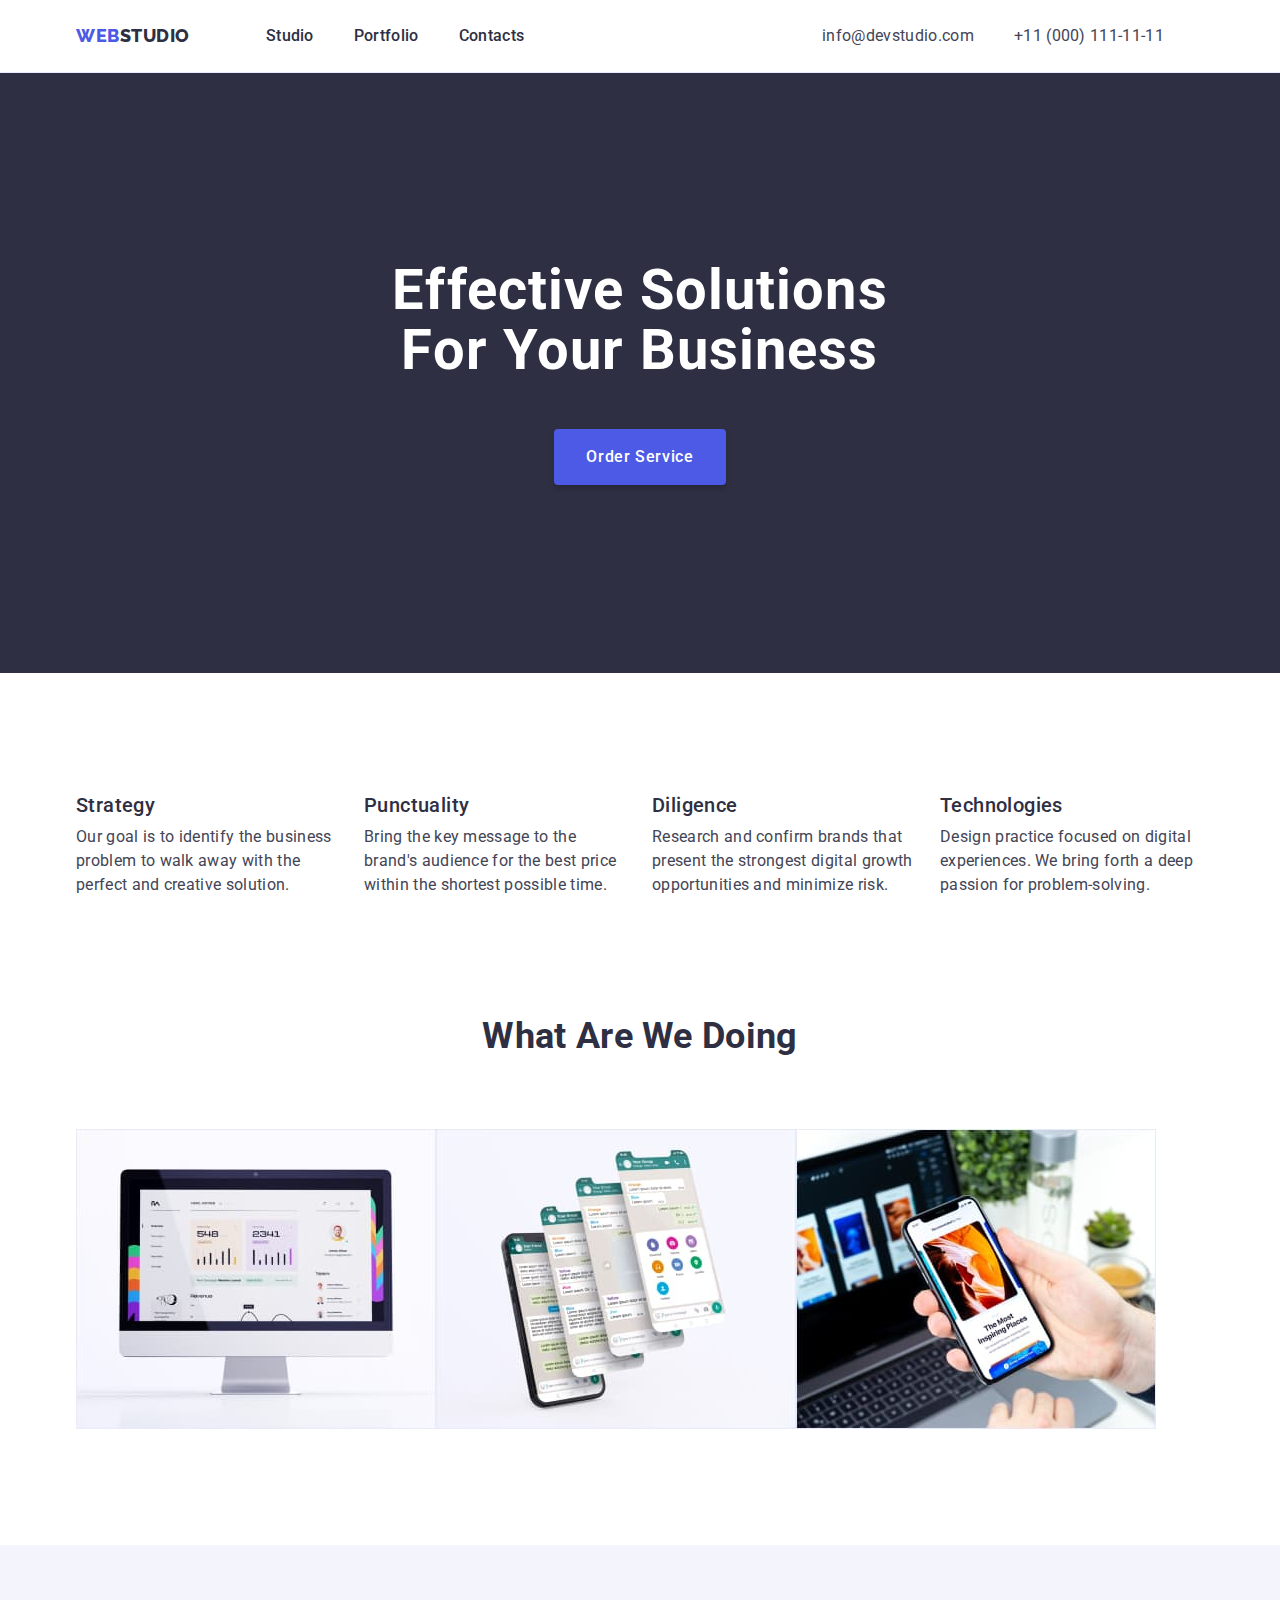
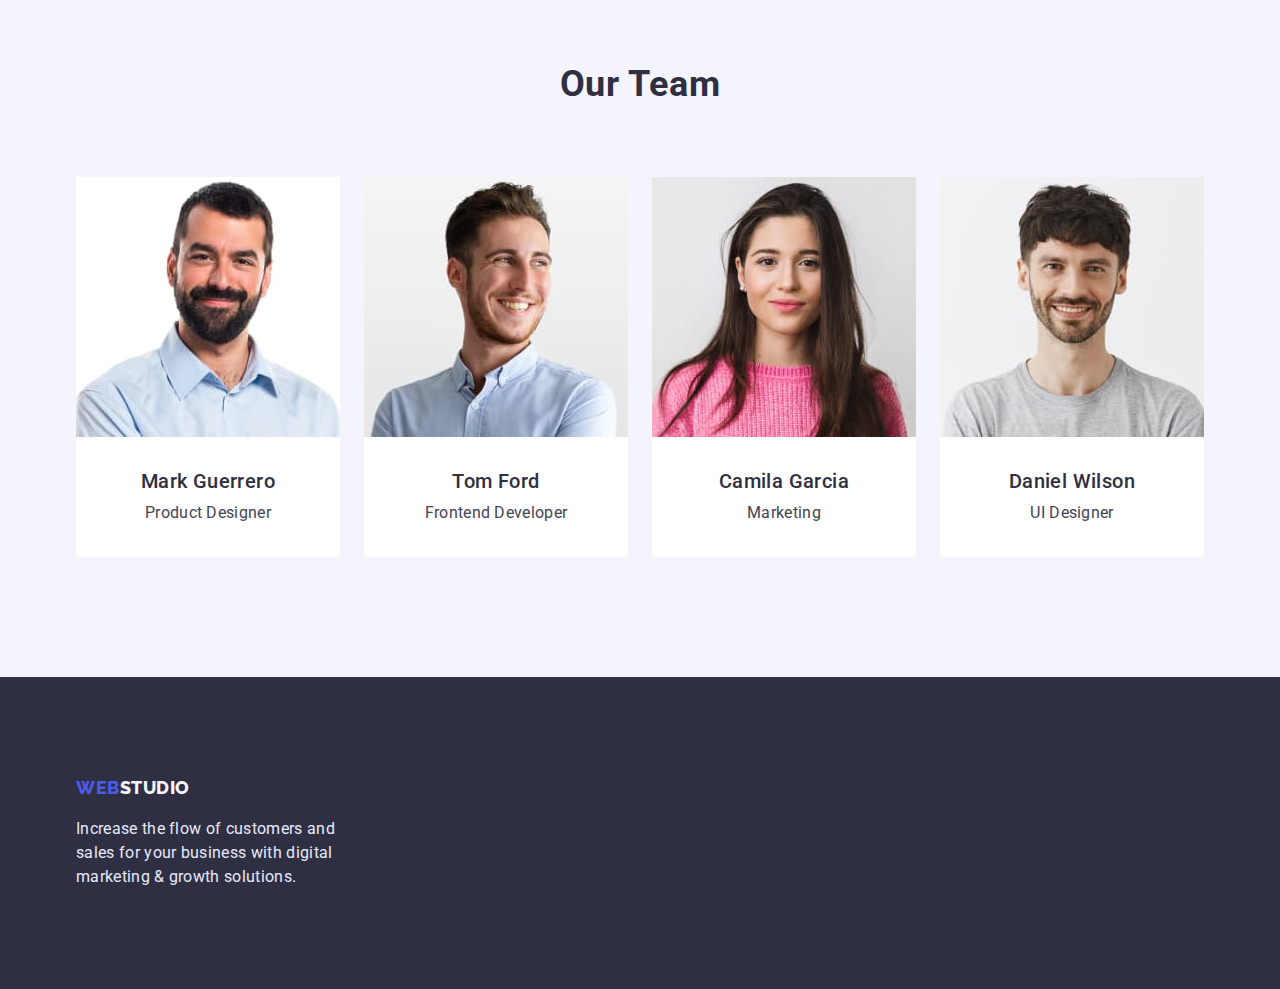
==== commit 6420cb3b: "css" ====
--- a/index.html
+++ b/index.html
@@ -87,8 +87,8 @@
 				</div>
 			</section>
 			<!-- What are we doing-->
-			<section>
-				<div class="container section">
+			<section class="products">
+				<div class="container">
 					<h2 class="products-title">What are we doing</h2>
 					<ul class="list">
 						<li class="products-list-item">
@@ -110,23 +110,31 @@
 					<ul class="team-list list">
 						<li class="team-list-item">
 							<img class="team-img" src="./images/markguerrero.jpg" alt="markguerrero" width="264" />
-							<h3 class="team-list-title">Mark Guerrero</h3>
-							<p class="team-position">Product Designer</p>
+							<div class="team-text">
+								<h3 class="team-list-title">Mark Guerrero</h3>
+								<p class="team-position">Product Designer</p>
+							</div>
 						</li>
 						<li class="team-list-item">
 							<img class="team-img" src="./images/tomford.jpg" alt="tomford" width="264" />
-							<h3 class="team-list-title">Tom Ford</h3>
-							<p class="team-position">Frontend Developer</p>
+							<div class="team-text">
+								<h3 class="team-list-title">Tom Ford</h3>
+								<p class="team-position">Frontend Developer</p>
+							</div>
 						</li>
 						<li class="team-list-item">
 							<img class="team-img" src="./images/camilagarcia.jpg" alt="camilagarcia" width="264" />
-							<h3 class="team-list-title">Camila Garcia</h3>
-							<p class="team-position">Marketing</p>
+							<div class="team-text">
+								<h3 class="team-list-title">Camila Garcia</h3>
+								<p class="team-position">Marketing</p>
+							</div>
 						</li>
 						<li class="team-list-item">
 							<img class="team-img" src="./images/danielwilson.jpg" alt="danielwilson" width="264" />
-							<h3 class="team-list-title">Daniel Wilson</h3>
-							<p class="team-position">UI Designer</p>
+							<div class="team-text">
+								<h3 class="team-list-title">Daniel Wilson</h3>
+								<p class="team-position">UI Designer</p>
+							</div>
 						</li>
 					</ul>
 				</div>
@@ -134,7 +142,7 @@
 		</main>
 		<!-- Footer -->
 		<footer class="footer">
-			<div class="container section-footer">
+			<div class="section-footer container">
 				<a class="footer-logo link" href="./index.html">Web<span class="footer-logostudio">Studio</span></a>
 				<p class="footer-description">
 					Increase the flow of customers and sales for your business with digital marketing & growth solutions.
--- a/css/style.css
+++ b/css/style.css
@@ -64,7 +64,6 @@
 	display: flex;
 	align-items: center;
 	padding: 24px 15px;
-	border-bottom: 1px solid var(--footer-text-color);
 }
 
 .nav {
@@ -74,6 +73,7 @@
 
 .header {
 	font-style: normal;
+	border-bottom: 1px solid var(--footer-text-color);
 }
 
 .logo {
@@ -136,7 +136,6 @@
 /* ============================== HERO ======================== */
 
 .hero {
-	width: 1440px;
 	margin: 0 auto;
 	padding-top: 188px;
 	padding-bottom: 188px;
@@ -186,6 +185,10 @@
 
 /*============================= FEATURES =================================*/
 
+.features-list-item {
+	width: 264px;
+}
+
 .feauters-list {
 	display: flex;
 	gap: 24px;
@@ -204,9 +207,12 @@
 
 /* ============================ WHAT ARE WE DOING ========================== */
 
+.products {
+	padding-bottom: 116px;
+}
+
 .list {
 	display: flex;
-	gap: 24px;
 }
 
 .products-title {
@@ -237,6 +243,11 @@
 	gap: 24px;
 }
 
+.team-text {
+	padding-top: 32px;
+	padding-bottom: 32px;
+}
+
 .team-title {
 	font-weight: 700;
 	font-size: 36px;
@@ -254,14 +265,12 @@
 	line-height: 1.2;
 	letter-spacing: 0.02em;
 	text-align: center;
-	margin-top: 32px;
 	color: var(--secondary-text-color);
 }
 
 .team-position {
 	text-align: center;
 	margin-top: 8px;
-	margin-bottom: 32px;
 	color: var(--body-text-color);
 }
 /*================================ /OUR TEAM ===============================*/
@@ -279,6 +288,7 @@
 
 .footer-description {
 	width: 264px;
+	margin-top: 16px;
 	color: var(--footer-text-color);
 }
 
@@ -310,10 +320,14 @@
 
 /*============================== PORTFOLIO ===============================*/
 
+.portfolio {
+	padding-top: 93px;
+	padding-bottom: 120px;
+}
+
 .btn-section {
 	display: flex;
 	justify-content: center;
-	margin-top: 96px;
 	margin-bottom: 72px;
 	gap: 24px;
 }
@@ -326,6 +340,7 @@
 	font-size: 16px;
 	line-height: 1.5;
 	letter-spacing: 0.04em;
+	padding: 12px 24px 12px 24px;
 	font-family: "Roboto", sans-serif;
 	cursor: pointer;
 	color: var(--logo-color);
@@ -342,7 +357,6 @@
 	display: flex;
 	flex-wrap: wrap;
 	gap: 24px;
-	padding-bottom: 120px;
 }
 
 .project-list-item {
@@ -350,8 +364,8 @@
 	border-bottom: 1px solid var(--footer-text-color);
 }
 
-.project-list-item:last-child {
-	margin-bottom: 48px;
+.project-position {
+	margin: 32px auto;
 }
 
 .project-title {
@@ -359,12 +373,10 @@
 	font-size: 20px;
 	line-height: 1.2;
 	letter-spacing: 0.02em;
-	margin-top: 32px;
 	margin-bottom: 8px;
 	color: var(--secondary-text-color);
 }
 
 .project-text {
-	margin-bottom: 32px;
 	color: var(--body-text-color);
 }
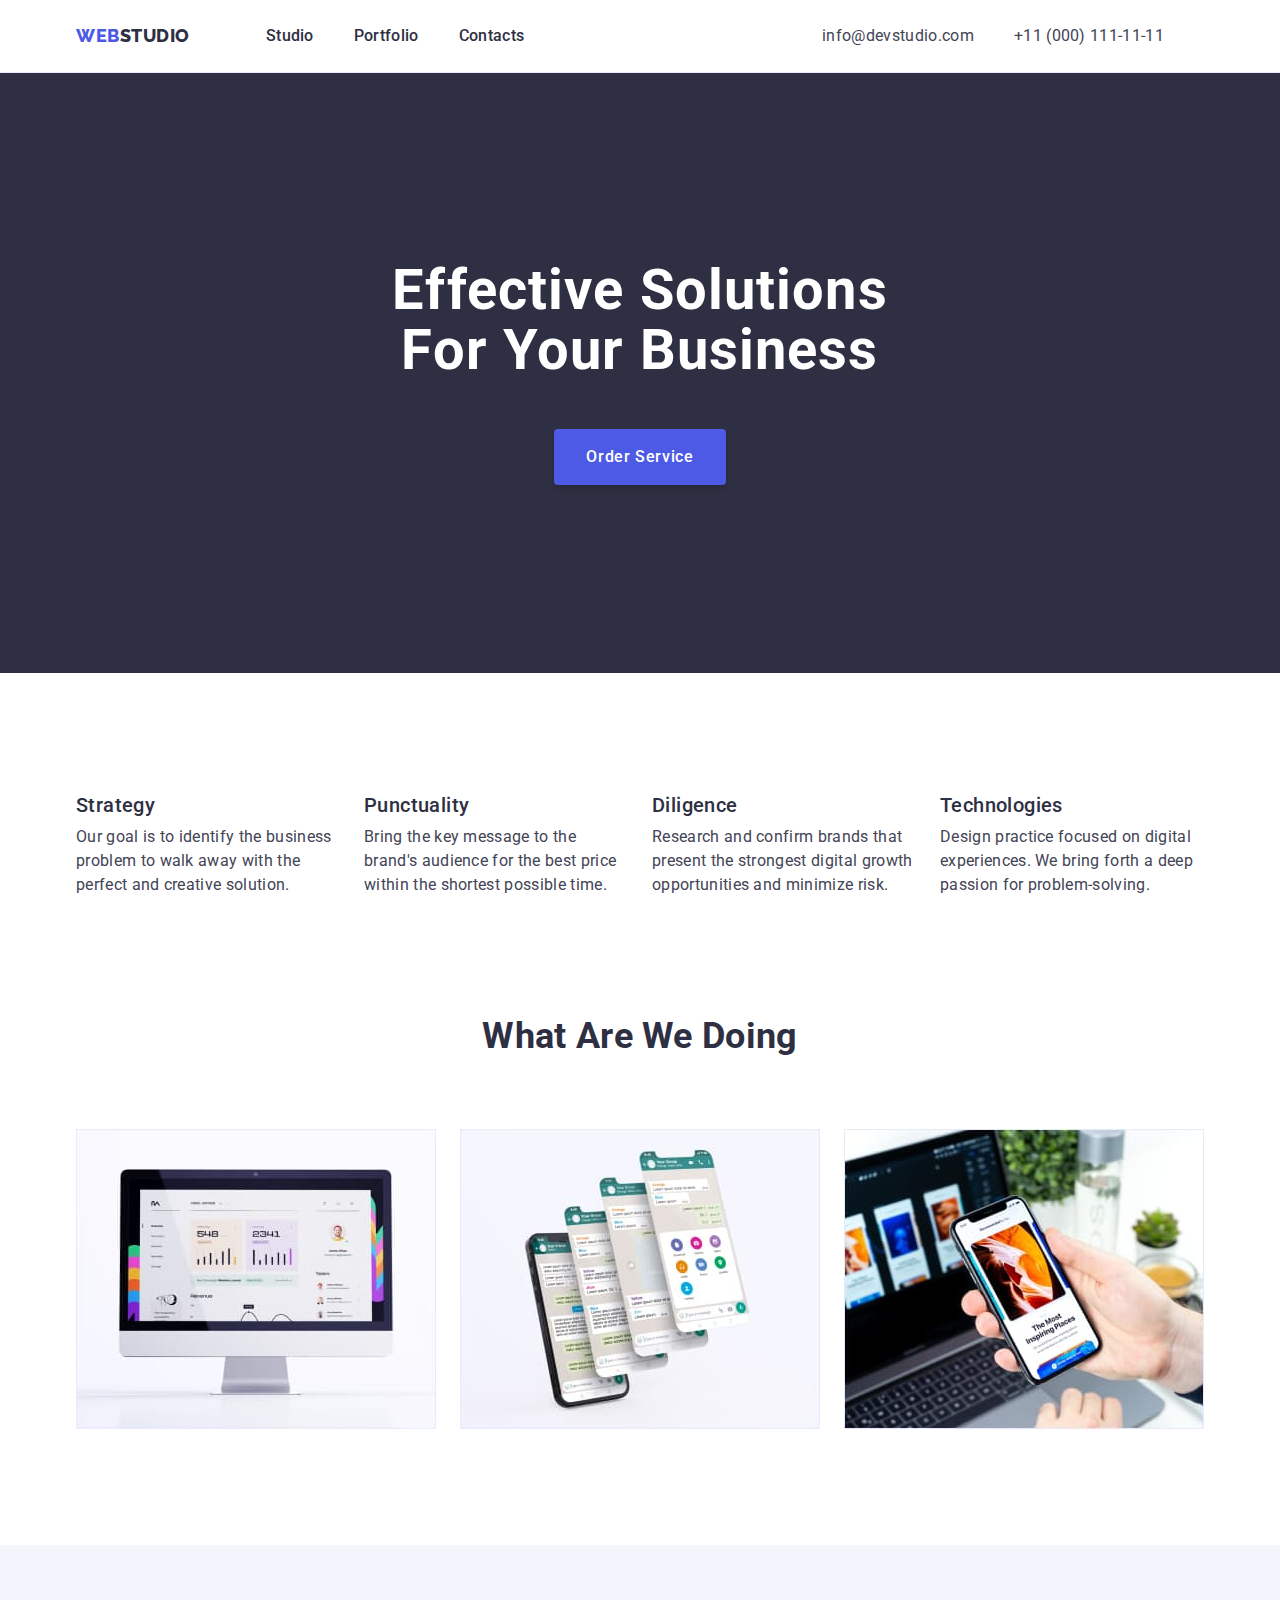
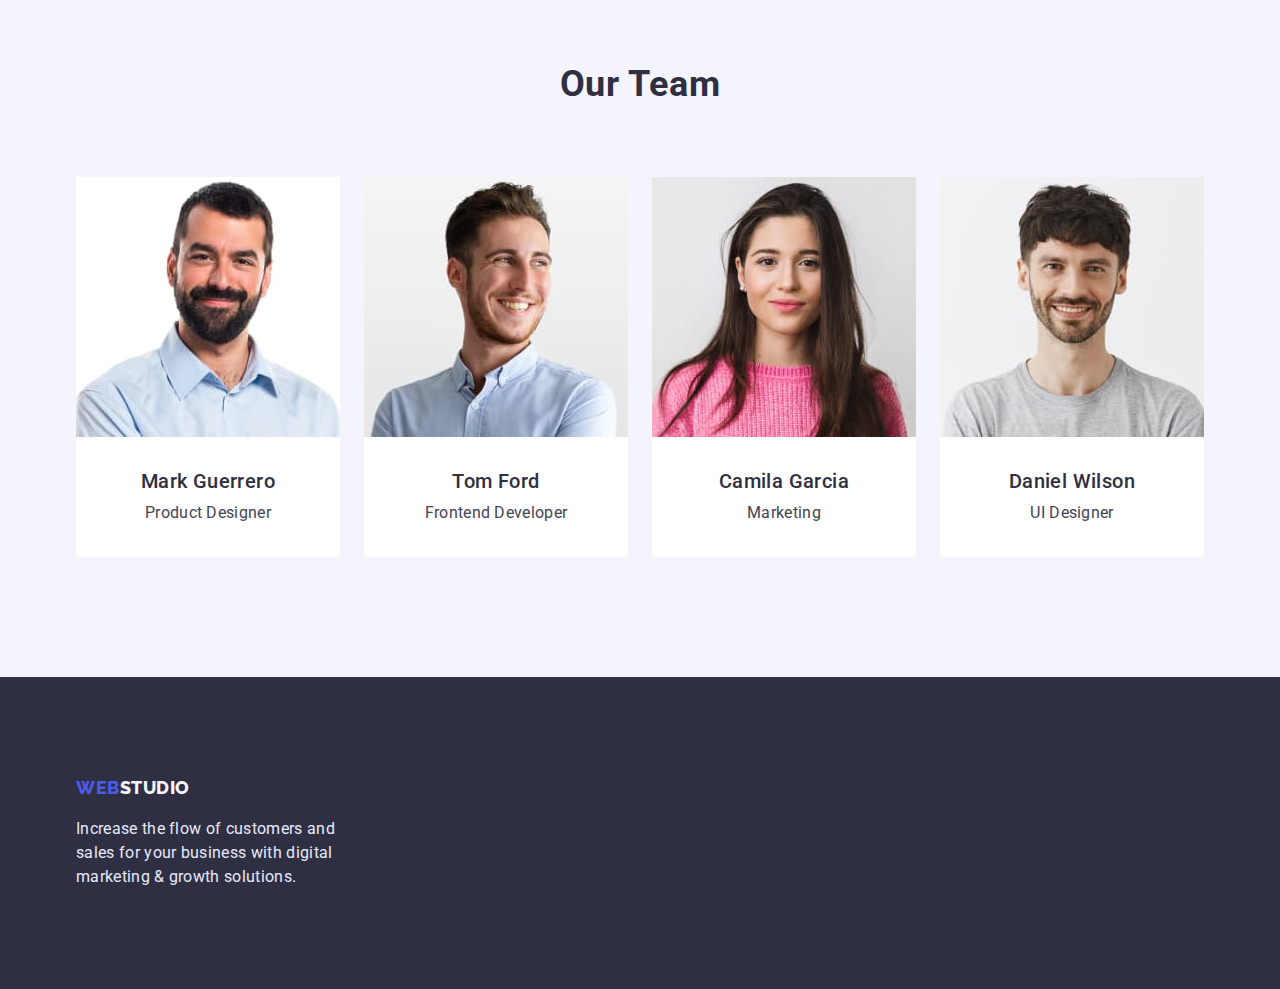
==== commit d9dbe0df: "css" ====
--- a/index.html
+++ b/index.html
@@ -90,7 +90,7 @@
 			<section class="products">
 				<div class="container">
 					<h2 class="products-title">What are we doing</h2>
-					<ul class="list">
+					<ul class="products-item list">
 						<li class="products-list-item">
 							<img class="products-img" src="./images/computer.jpg" alt="computer" width="360" />
 						</li>
--- a/css/style.css
+++ b/css/style.css
@@ -224,6 +224,11 @@
 	text-transform: capitalize;
 	color: var(--secondary-text-color);
 }
+
+.products-item {
+	gap: 24px;
+}
+
 /* ============================ /WHAT ARE WE DOING ========================== */
 
 /*================================ OUR TEAM ===============================*/
@@ -278,12 +283,9 @@
 /*================================ FOOTER ===============================*/
 
 .footer {
-	background-color: var(--secondary-text-color);
-}
-
-.section-footer {
 	padding-top: 100px;
 	padding-bottom: 100px;
+	background-color: var(--secondary-text-color);
 }
 
 .footer-description {
@@ -343,6 +345,8 @@
 	padding: 12px 24px 12px 24px;
 	font-family: "Roboto", sans-serif;
 	cursor: pointer;
+	border: 1px solid var(--footer-text-color);
+	border-radius: 4px;
 	color: var(--logo-color);
 	background-color: var(--secondary-background-color);
 }
@@ -361,11 +365,15 @@
 
 .project-list-item {
 	margin-bottom: 48px;
-	border-bottom: 1px solid var(--footer-text-color);
 }
 
 .project-position {
-	margin: 32px auto;
+	padding-top: 32px;
+	padding-bottom: 32px;
+	padding-left: 16px;
+	padding-right: 16px;
+	border: 1px solid var(--footer-text-color);
+	border-top: none;
 }
 
 .project-title {
